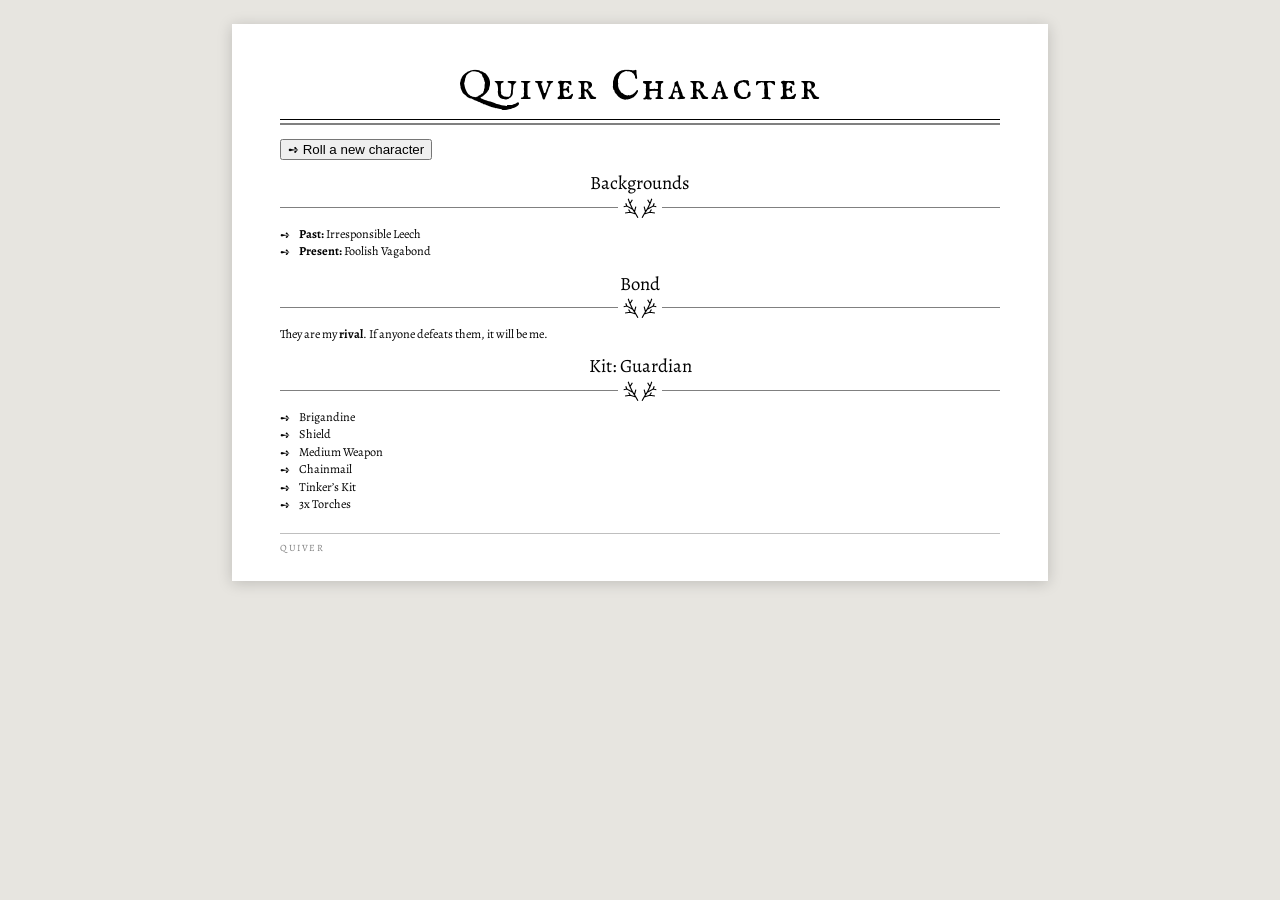
==== generator.html @ 88dc2704 "add generator, unlinked" ====
<!DOCTYPE html>
<html lang="en">
<head>
<meta charset="UTF-8">
<meta name="viewport" content="width=device-width, initial-scale=1">
<title>Quiver Character</title>
<link rel="stylesheet" href="style.css">
<link rel="icon" href="favicon.png" type="image/png" sizes="32x32">
</head>
<body class="home">

<div class="page">
  <div class="title">Quiver Character</div>
  <div class="title-rule"><div class="bar"></div><div class="bar2"></div></div>

  <button class="reroll" id="reroll">➺ Roll a new character</button>

  <div id="sheet"></div>

  <div class="footer">QUIVER</div>
</div>

<script>
// All content is read from tables.html at runtime, so nothing here duplicates it.
// fetch() needs the site served over http (e.g. `python -m http.server`), not opened from file://
const pick = arr => arr[Math.floor(Math.random() * arr.length)];

// The table that follows the <h2> with this exact text
function tableAfter(doc, heading) {
  const h2 = [...doc.querySelectorAll('h2')].find(h => h.textContent.trim() === heading);
  let el = h2 && h2.nextElementSibling;
  while (el && el.tagName !== 'TABLE') el = el.nextElementSibling;
  if (!el) throw new Error(`No table found under "${heading}" in tables.html`);
  return el;
}

// Every non-number cell is an entry; innerHTML keeps the <b> in bonds
const entries = table => [...table.querySelectorAll('td:not(.n)')].map(td => td.innerHTML.trim());

// Kits are laid out four to a tbody: a header row of names, then one row per item
function kits(table) {
  const result = [];
  for (const tbody of table.tBodies) {
    const [head, ...rows] = tbody.rows;
    [...head.cells].forEach((th, i) => {
      result.push({
        name: th.textContent.replace(/^\d+\.\s*/, ''),
        items: rows.map(r => r.cells[i].textContent.trim()).filter(Boolean),
      });
    });
  }
  return result;
}

const has = (kit, item) => kit.items.some(i => new RegExp(`\\b${item}\\b`, 'i').test(i));

function loadTables(doc) {
  return {
    description: entries(tableAfter(doc, 'Description')),
    occupation: entries(tableAfter(doc, 'Occupation')),
    bonds: entries(tableAfter(doc, 'Bonds')),
    powerWords: ['Forms', 'Essence', 'Effect'].map(t => entries(tableAfter(doc, `Power Word: ${t}`))),
    kits: kits(tableAfter(doc, 'Kits')),
    relicLink: doc.querySelector('a.xref'),
    relicSpells: [],
  };
}

// Cairn's Spellbooks page (the URL comes from the link card in tables.html) is a d100 table:
// number, name, description. The italic part of a description is spellbook flavor, so drop it
async function loadRelicSpells(url) {
  const doc = new DOMParser().parseFromString(await (await fetch(url)).text(), 'text/html');
  return [...doc.querySelectorAll('table tbody tr')].map(r => {
    r.cells[2].querySelectorAll('em').forEach(em => em.remove());
    const text = r.cells[2].textContent.trim().replace(/\.(\s*\.)+$/, '.');
    return {name: r.cells[1].textContent.trim(), text};
  });
}

function roll(t) {
  const kit = pick(t.kits);
  const background = () => `${pick(t.description)} ${pick(t.occupation)}`;
  const c = {
    backgrounds: [background(), background()],
    bond: pick(t.bonds),
    kit,
    // "roll 5 times on any of the tables": each roll picks a table at random
    powerWords: has(kit, 'Grimoire') ? Array.from({length: 5}, () => pick(pick(t.powerWords))) : [],
    relicRolls: has(kit, 'Relic') ? 3 : has(kit, 'Talisman') ? 1 : 0,
    relicSpells: [],
  };
  if (t.relicSpells.length) {
    c.relicSpells = Array.from({length: c.relicRolls}, () => pick(t.relicSpells));
  }
  return c;
}

function render(c, t) {
  const list = items => `<ul>${items.map(i => `<li>${i}</li>`).join('')}</ul>`;
  let html = `
    <h2>Backgrounds</h2>
    ${list([`<b>Past:</b> ${c.backgrounds[0]}`, `<b>Present:</b> ${c.backgrounds[1]}`])}
    <h2>Bond</h2>
    <p>${c.bond}</p>
    <h2>Kit: ${c.kit.name}</h2>
    ${list(c.kit.items)}`;
  if (c.powerWords.length) {
    html += `<h2>Grimoire</h2>${list(c.powerWords)}`;
  }
  if (c.relicRolls) {
    const item = has(c.kit, 'Relic') ? 'Relic' : 'Talisman';
    html += `<h2>${item}</h2>`;
    if (c.relicSpells.length) {
      if (c.relicSpells.length > 1) html += `<p>Pick your favorite:</p>`;
      html += list(c.relicSpells.map(s => `<b>${s.name}</b>: ${s.text}`));
    } else {
      // Cairn couldn't be reached, so fall back to rolling by hand
      const times = c.relicRolls === 1 ? 'once' : `${c.relicRolls} times`;
      html += `<p>Roll ${times} on the Relic Spells table${c.relicRolls > 1 ? ' and pick your favorite' : ''}:</p>`;
    }
    html += t.relicLink ? t.relicLink.outerHTML : '';
  }
  document.getElementById('sheet').innerHTML = html;
}

fetch('tables.html')
  .then(r => r.text())
  .then(async text => {
    const tables = loadTables(new DOMParser().parseFromString(text, 'text/html'));
    if (tables.relicLink) {
      try { tables.relicSpells = await loadRelicSpells(tables.relicLink.href); }
      catch (err) { console.warn('Relic spells unavailable, falling back to the link', err); }
    }
    const go = () => render(roll(tables), tables);
    document.getElementById('reroll').addEventListener('click', go);
    go();
  })
  .catch(err => {
    document.getElementById('sheet').innerHTML =
      `<p class="note">Couldn't load tables.html (${err.message}). If you opened this file directly, serve the folder instead: <code>python -m http.server</code></p>`;
  });
</script>

</body>
</html>
---- style.css ----
/* ---- fonts (latin subset, self-hosted; licenses in fonts/) ---- */
/* Alegreya is a variable font: one file per style covers every weight */
@font-face{
  font-family:'Alegreya';
  font-style:normal;
  font-weight:400 900;
  font-display:swap;
  src:url(fonts/alegreya.woff2) format('woff2');
}
@font-face{
  font-family:'Alegreya';
  font-style:italic;
  font-weight:400 900;
  font-display:swap;
  src:url(fonts/alegreya-italic.woff2) format('woff2');
}
@font-face{
  font-family:'IM Fell English SC';
  font-style:normal;
  font-weight:400;
  font-display:swap;
  src:url(fonts/im-fell-english-sc.woff2) format('woff2');
}

:root{
  --ink:#000;
  --rule-grey:#808080;
  --rule-light:#bfbfbf;
  --ink-soft:#444;       /* notes */
  --desk:#e7e5e0;        /* background behind the pages */
  --paper:#fff;
  --card:#f6f6f6;        /* link card background */
  --stripe:#efefef;      /* table stripes, card hover */
  --table-head:#a9a9a9;  /* kits table header row */
  --shadow:rgba(0,0,0,0.18);  /* page drop shadow */
}
*{box-sizing:border-box;}
body{
  background:var(--desk);
  margin:0;
  padding:24px 0 48px;
  font-family:'Alegreya', serif;
}
.page{
  width:612pt;
  height:792pt;
  background:var(--paper);
  margin:0 auto 28px;
  padding:32pt 36pt 26pt;
  position:relative;
  box-shadow:0 2px 14px var(--shadow);
  font-size:9.2pt;
  line-height:1.42;
  color:var(--ink);
  overflow:hidden;
  page-break-after:always;
  break-after:page;
}
.page:last-child{page-break-after:auto;break-after:auto;}

/* home page: a single screen page that grows with its content */
body.home .page{
  height:auto;
  max-width:calc(100% - 32px);
  padding-bottom:46pt;
  overflow:visible;
}
@media (max-width:640px){
  body.home .page{padding:24pt 16px 46pt;}
  body.home .footer{left:16px;right:16px;}
}

/* ---- Title (first page only) ---- */
.title{
  font-family:'IM Fell English SC', serif;
  font-size:30pt;
  text-align:center;
  letter-spacing:3px;
  margin:0 0 6pt;
  font-weight:400;
  line-height:1.1;
}
.title-rule{margin:0 0 11pt;}
.title-rule .bar{height:1.1pt;background:var(--ink);}
.title-rule .bar2{height:0.9pt;background:var(--rule-grey);margin-top:2.5pt;}

/* running page title on later pages */
.running-title{
  font-family:'IM Fell English SC', serif;
  font-size:13pt;
  text-align:center;
  letter-spacing:2px;
  margin:0 0 6pt;
  line-height:1.1;
}
.running-rule{height:1.1pt;background:var(--ink);margin-bottom:2.5pt;}
.running-rule2{height:0.9pt;background:var(--rule-grey);margin-bottom:10pt;}

/* ---- two column layout ---- */
.columns{
  display:grid;
  grid-template-columns:1fr 1fr;
  column-gap:24pt;
}
.col-left{padding-right:6pt;}
.col-right{padding-left:6pt;border-left:1pt solid var(--rule-light);}

/* ---- section headers ---- */
h2{
  font-family:'Alegreya', serif;
  font-size:14pt;
  font-weight:400;
  text-align:center;
  margin:9pt 0 6pt;
  line-height:1.15;
}
.columns > div > h2:first-child{margin-top:0;}
.page > h2:first-of-type{margin-top:0;}

h2::after {
  --orn-w: 34px;   /* ornament width */
  --orn-h: 20px;   /* ornament height */
  --gap: 5px;      /* space between antler tips and the lines */

  content: '';
  display: block;
  height: var(--orn-h);
  margin-top: 3pt;
  background: linear-gradient(90deg,
    var(--rule-grey) calc(50% - var(--orn-w) / 2 - 1px),
    var(--ink) 0 calc(50% + var(--orn-w) / 2 + 1px),
    var(--rule-grey) 0);
  --fletch: url("data:image/svg+xml,%3Csvg xmlns='http://www.w3.org/2000/svg' viewBox='0.2 0.2 19.6 11.5'%3E%3Cpath d='M8.8 11.6L7.6 9.4L5.8 6.6L4.2 3.4L3.2 0.6 M7.6 9.4L4.4 8.4L1.4 8.8 M5.8 6.6L2.4 4.8L0.6 5.2 M6.8 8.2L7.6 5.2 M4.2 3.4L5.6 1.2 M4.4 8.4L3.4 6.8 M2.4 4.8L1.8 3.2 M11.2 11.6L12.4 9.4L14.2 6.6L15.8 3.4L16.8 0.6 M12.4 9.4L15.6 8.4L18.6 8.8 M14.2 6.6L17.6 4.8L19.4 5.2 M13.2 8.2L12.4 5.2 M15.8 3.4L14.4 1.2 M15.6 8.4L16.6 6.8 M17.6 4.8L18.2 3.2' stroke='black' stroke-width='0.65' fill='none' stroke-linejoin='miter' stroke-linecap='butt'/%3E%3C/svg%3E");
  --line: linear-gradient(#000 0 0);
  --mask:
    var(--fletch) center / var(--orn-w) var(--orn-h) no-repeat,
    var(--line) left 0 top 9px / calc(50% - var(--orn-w) / 2 - var(--gap)) 1px no-repeat,
    var(--line) right 0 top 9px / calc(50% - var(--orn-w) / 2 - var(--gap)) 1px no-repeat;
  -webkit-mask: var(--mask);
          mask: var(--mask);
}

/* ---- sub headings (Initiative, Attack Procedure...) ---- */
h3{
  font-size:10.2pt;
  font-style:italic;
  font-weight:700;
  margin:6pt 0 2pt;
  line-height:1.2;
}
.columns h3:first-of-type{margin-top:4pt;}

p{margin:0 0 5pt;}
.tight p{margin:0;}

b{font-weight:700;}

/* ---- lists ---- */
ul{list-style:none;margin:0 0 5pt;padding:0;}
li{position:relative;padding-left:14pt;margin-bottom:0;}
li::before{
  content:'➺';
  position:absolute;
  left:0;
  color:var(--ink);
  font-size:9pt;
  line-height:1;
  transform:translateY(25%);
}
ul.sub{margin:0 0 0 2pt;}
ul.sub li{padding-left:12pt;margin-bottom:0;}
ul.sub li::before{
  content:'-';
  transform:translateY(25%);
}
li > p{margin:0;}

/* ---- tables ---- */
table{
  width:100%;
  border-collapse:collapse;
  margin:0 0 3pt;
}
td{
  padding:2.6pt 5pt;
  vertical-align:top;
}
tr:nth-child(even) td{background:var(--stripe);}
td.n{
  font-weight:700;
  text-align:right;
  width:1%;
  white-space:nowrap;
  padding-right:6pt;
}
table.roll td:not(.n){width:24%;}
table.bonds td:not(.n){width:50%;}
table.items th{
  font-weight:700;
  text-align:right;
  vertical-align:top;
  padding:2.6pt 6pt 2.6pt 5pt;
  width:15%;
}
table.items td{width:35%;}
tr:nth-child(even) th{background:var(--stripe);}
table.signature th{width:22%;}
table.signature td{width:78%;}

table.kits td{width:25%;}
table.kits tr.head th{
  background:var(--table-head);
  text-align:left;
  font-weight:700;
  padding:3pt 5pt;
}
table.kits tr:nth-child(even) td{background:none;}
table.kits tr:nth-child(odd) td{background:var(--stripe);}

.note{
  font-size:7.4pt;
  font-style:italic;
  color:var(--ink-soft);
  margin:0 0 10pt;
}

/* ---- link cards: .doc (home page contents), .xref (external table) ---- */
a.doc, a.xref{
  display:flex;
  align-items:center;
  border-top:1.1pt solid var(--ink);
  border-bottom:0.9pt solid var(--rule-grey);
  background:var(--card);
  color:var(--ink);
  text-decoration:none;
}
a.doc:hover, a.xref:hover{background:var(--stripe);}
.doc-desc, .xref-desc{font-style:italic;}

a.doc{gap:12pt;margin:0 0 12pt;padding:9pt 14pt;}
.doc-arrow{font-size:20pt;line-height:1;}
.doc-text{display:flex;flex-direction:column;line-height:1.35;}
.doc-title{font-family:'IM Fell English SC', serif;font-size:15pt;letter-spacing:1.5px;}

a.xref{gap:10pt;margin:14pt auto 0;width:70%;padding:7pt 12pt;}
.xref-arrow{font-size:16pt;line-height:1;}
.xref-text{display:flex;flex-direction:column;line-height:1.3;}
.xref-title{font-family:'IM Fell English SC', serif;font-size:12pt;letter-spacing:1px;}
.xref-url{font-size:7.2pt;letter-spacing:0.5px;color:var(--rule-grey);}

/* ---- footer ---- */
.footer{
  position:absolute;
  left:36pt; right:36pt; bottom:20pt;
  border-top:1pt solid var(--rule-light);
  padding-top:5pt;
  display:flex;
  justify-content:space-between;
  font-size:7.2pt;
  letter-spacing:1.5px;
  color:var(--rule-grey);
}

@page{
  size:612pt 792pt;
  margin:0;
}
@media print{
  body{background:var(--paper);padding:0;margin:0;}
  .page{box-shadow:none;margin:0;-webkit-print-color-adjust:exact;print-color-adjust:exact;}
}
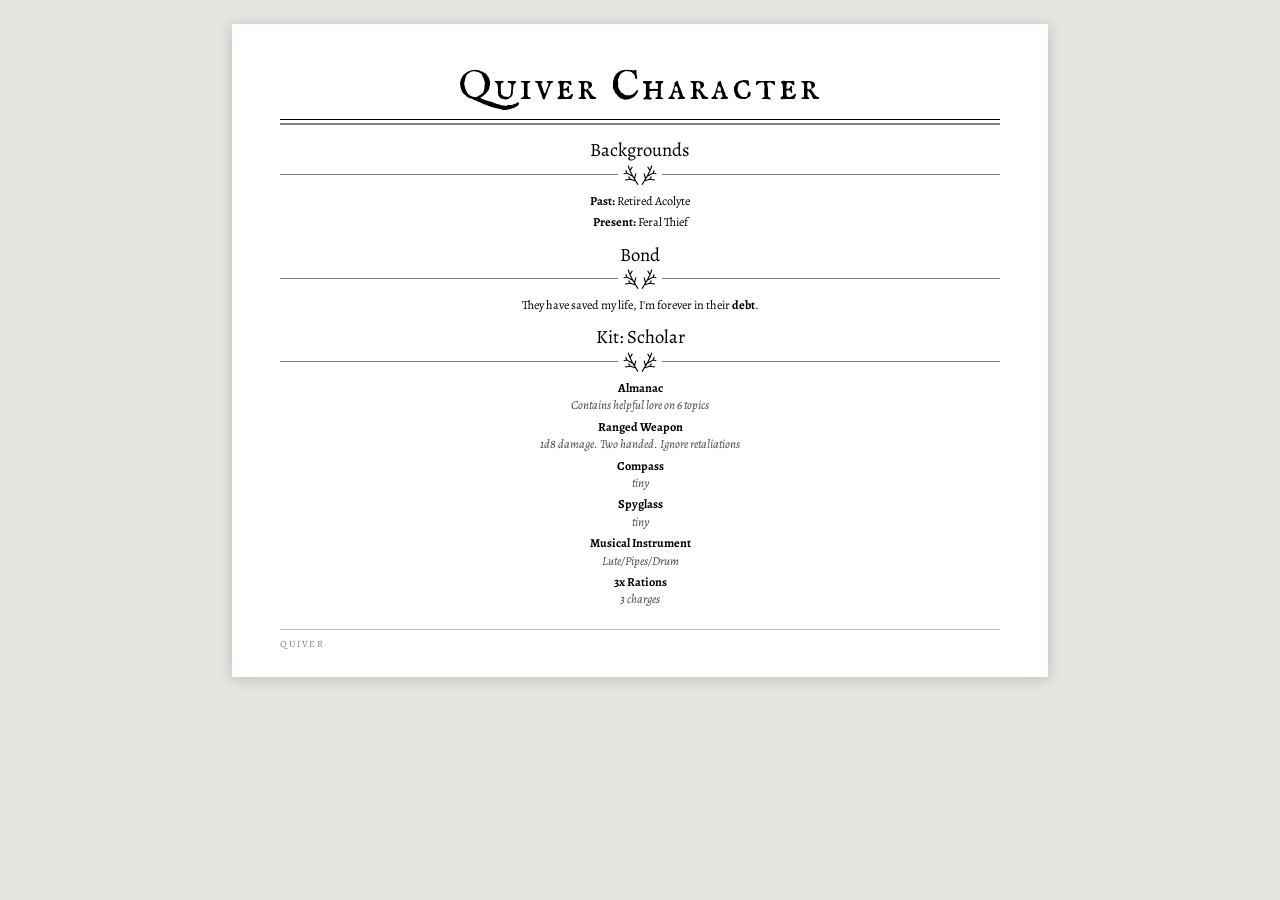
==== commit 2bc0dcea: "link generator, make it prettier" ====
--- a/generator.html
+++ b/generator.html
@@ -7,13 +7,11 @@
 <link rel="stylesheet" href="style.css">
 <link rel="icon" href="favicon.png" type="image/png" sizes="32x32">
 </head>
-<body class="home">
+<body class="home generator">
 
 <div class="page">
   <div class="title">Quiver Character</div>
   <div class="title-rule"><div class="bar"></div><div class="bar2"></div></div>
-
-  <button class="reroll" id="reroll">➺ Roll a new character</button>
 
   <div id="sheet"></div>
 
@@ -54,6 +52,30 @@
 
 const has = (kit, item) => kit.items.some(i => new RegExp(`\\b${item}\\b`, 'i').test(i));
 
+const normalize = name => name.toLowerCase().replace(/’/g, "'").trim();
+
+// Starting and Signature Items: name in <th>, description in the <td> after it
+function itemDescriptions(doc) {
+  const descs = {};
+  doc.querySelectorAll('table.items th').forEach(th => {
+    descs[normalize(th.textContent)] = th.nextElementSibling.textContent.trim();
+  });
+  return descs;
+}
+
+// Kits name items loosely ("3x vials", "Heavy Silvered Weapon", "Musical Instrument"),
+// so try a few spellings against the item tables
+function describe(kitItem, descs) {
+  const name = normalize(kitItem.replace(/^\d+x\s*/i, ''));
+  const lookup = n => descs[n] ?? descs[n.replace(/es$/, '')] ?? descs[n.replace(/s$/, '')];
+  // "Heavy Silvered Weapon" ➺ "Weapon, Heavy" + "Weapon, silvered"
+  const weapon = name.match(/^(.+) weapons?$/);
+  const found = weapon
+    ? weapon[1].split(' ').map(adj => descs[`weapon, ${adj}`])
+    : [lookup(name) ?? lookup(name.split(' ').pop())];
+  return found.filter(Boolean).join('. ');
+}
+
 function loadTables(doc) {
   return {
     description: entries(tableAfter(doc, 'Description')),
@@ -61,6 +83,7 @@
     bonds: entries(tableAfter(doc, 'Bonds')),
     powerWords: ['Forms', 'Essence', 'Effect'].map(t => entries(tableAfter(doc, `Power Word: ${t}`))),
     kits: kits(tableAfter(doc, 'Kits')),
+    itemDescs: itemDescriptions(doc),
     relicLink: doc.querySelector('a.xref'),
     relicSpells: [],
   };
@@ -103,7 +126,10 @@
     <h2>Bond</h2>
     <p>${c.bond}</p>
     <h2>Kit: ${c.kit.name}</h2>
-    ${list(c.kit.items)}`;
+    ${list(c.kit.items.map(item => {
+      const desc = describe(item, t.itemDescs);
+      return `<b>${item}</b>${desc ? `<span class="item-desc">${desc}</span>` : ''}`;
+    }))}`;
   if (c.powerWords.length) {
     html += `<h2>Grimoire</h2>${list(c.powerWords)}`;
   }
@@ -117,8 +143,8 @@
       // Cairn couldn't be reached, so fall back to rolling by hand
       const times = c.relicRolls === 1 ? 'once' : `${c.relicRolls} times`;
       html += `<p>Roll ${times} on the Relic Spells table${c.relicRolls > 1 ? ' and pick your favorite' : ''}:</p>`;
+      html += t.relicLink ? t.relicLink.outerHTML : '';
     }
-    html += t.relicLink ? t.relicLink.outerHTML : '';
   }
   document.getElementById('sheet').innerHTML = html;
 }
@@ -131,9 +157,7 @@
       try { tables.relicSpells = await loadRelicSpells(tables.relicLink.href); }
       catch (err) { console.warn('Relic spells unavailable, falling back to the link', err); }
     }
-    const go = () => render(roll(tables), tables);
-    document.getElementById('reroll').addEventListener('click', go);
-    go();
+    render(roll(tables), tables);
   })
   .catch(err => {
     document.getElementById('sheet').innerHTML =
--- a/style.css
+++ b/style.css
@@ -248,6 +248,12 @@
 .xref-title{font-family:'IM Fell English SC', serif;font-size:12pt;letter-spacing:1px;}
 .xref-url{font-size:7.2pt;letter-spacing:0.5px;color:var(--rule-grey);}
 
+/* ---- generator: centered character sheet, no list arrows ---- */
+body.generator #sheet{text-align:center;}
+body.generator #sheet li{padding-left:0;margin-bottom:3pt;}
+body.generator #sheet li::before{content:none;}
+.item-desc{display:block;font-style:italic;color:var(--ink-soft);}
+
 /* ---- footer ---- */
 .footer{
   position:absolute;
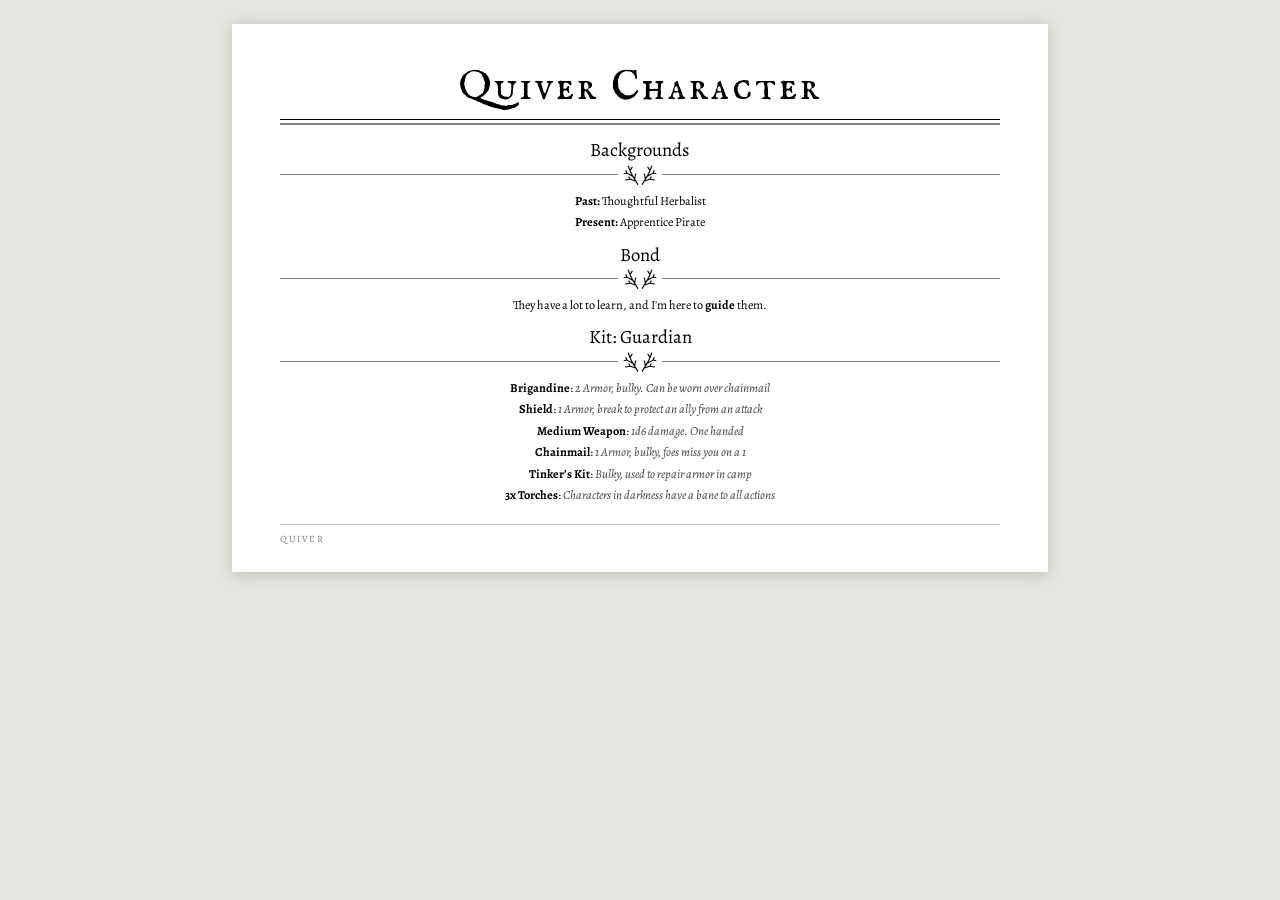
==== commit 30aca5a9: "rename cleric, format tweaks" ====
--- a/generator.html
+++ b/generator.html
@@ -127,11 +127,15 @@
     <p>${c.bond}</p>
     <h2>Kit: ${c.kit.name}</h2>
     ${list(c.kit.items.map(item => {
-      const desc = describe(item, t.itemDescs);
-      return `<b>${item}</b>${desc ? `<span class="item-desc">${desc}</span>` : ''}`;
+      let desc = describe(item, t.itemDescs);
+      // "3x Torches" already says how many, so drop "3 charges" from the description
+      if (/^\d+x\s/i.test(item)) {
+        desc = desc.replace(/(^|[,.]\s*)\d+ charges?(?=[,.]|$)/gi, '').replace(/^[,.]\s*/, '');
+      }
+      return `<b>${item}</b>${desc ? `: <span class="item-desc">${desc}</span>` : ''}`;
     }))}`;
   if (c.powerWords.length) {
-    html += `<h2>Grimoire</h2>${list(c.powerWords)}`;
+    html += `<h2>Grimoire</h2><p>${c.powerWords.join(', ')}</p>`;
   }
   if (c.relicRolls) {
     const item = has(c.kit, 'Relic') ? 'Relic' : 'Talisman';
--- a/style.css
+++ b/style.css
@@ -252,7 +252,7 @@
 body.generator #sheet{text-align:center;}
 body.generator #sheet li{padding-left:0;margin-bottom:3pt;}
 body.generator #sheet li::before{content:none;}
-.item-desc{display:block;font-style:italic;color:var(--ink-soft);}
+.item-desc{font-style:italic;color:var(--ink-soft);}
 
 /* ---- footer ---- */
 .footer{
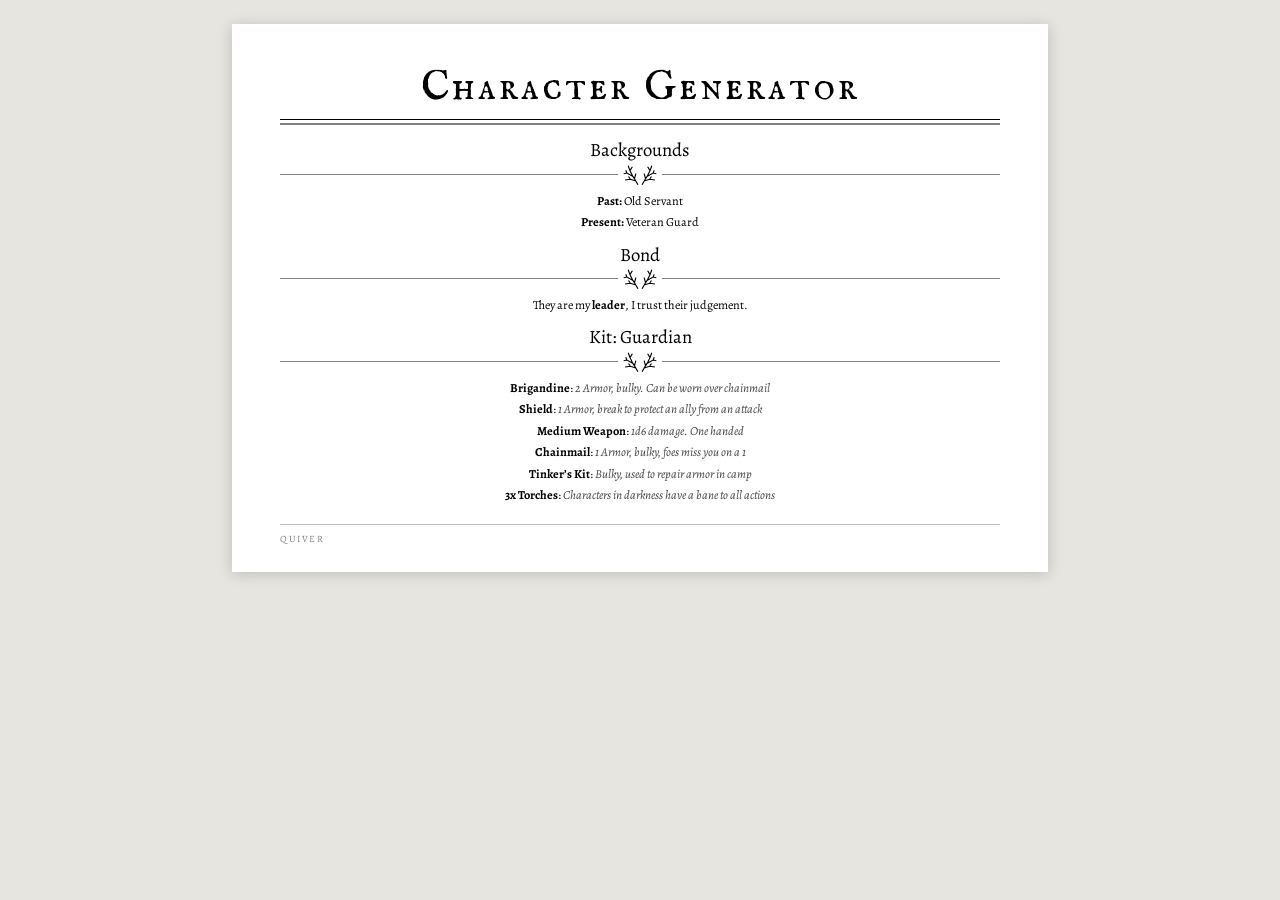
==== commit 92a524a9: "page naming" ====
--- a/generator.html
+++ b/generator.html
@@ -3,14 +3,14 @@
 <head>
 <meta charset="UTF-8">
 <meta name="viewport" content="width=device-width, initial-scale=1">
-<title>Quiver Character</title>
+<title>Character Generator</title>
 <link rel="stylesheet" href="style.css">
 <link rel="icon" href="favicon.png" type="image/png" sizes="32x32">
 </head>
 <body class="home generator">
 
 <div class="page">
-  <div class="title">Quiver Character</div>
+  <div class="title">Character Generator</div>
   <div class="title-rule"><div class="bar"></div><div class="bar2"></div></div>
 
   <div id="sheet"></div>
--- a/style.css
+++ b/style.css
@@ -65,8 +65,11 @@
   padding-bottom:46pt;
   overflow:visible;
 }
+/* no footer (index): bottom padding matches the top */
+body.home .page:not(:has(.footer)){padding-bottom:32pt;}
 @media (max-width:640px){
   body.home .page{padding:24pt 16px 46pt;}
+  body.home .page:not(:has(.footer)){padding-bottom:24pt;}
   body.home .footer{left:16px;right:16px;}
 }
 
@@ -238,6 +241,7 @@
 .doc-desc, .xref-desc{font-style:italic;}
 
 a.doc{gap:12pt;margin:0 0 12pt;padding:9pt 14pt;}
+a.doc:last-of-type{margin-bottom:0;}
 .doc-arrow{font-size:20pt;line-height:1;}
 .doc-text{display:flex;flex-direction:column;line-height:1.35;}
 .doc-title{font-family:'IM Fell English SC', serif;font-size:15pt;letter-spacing:1.5px;}
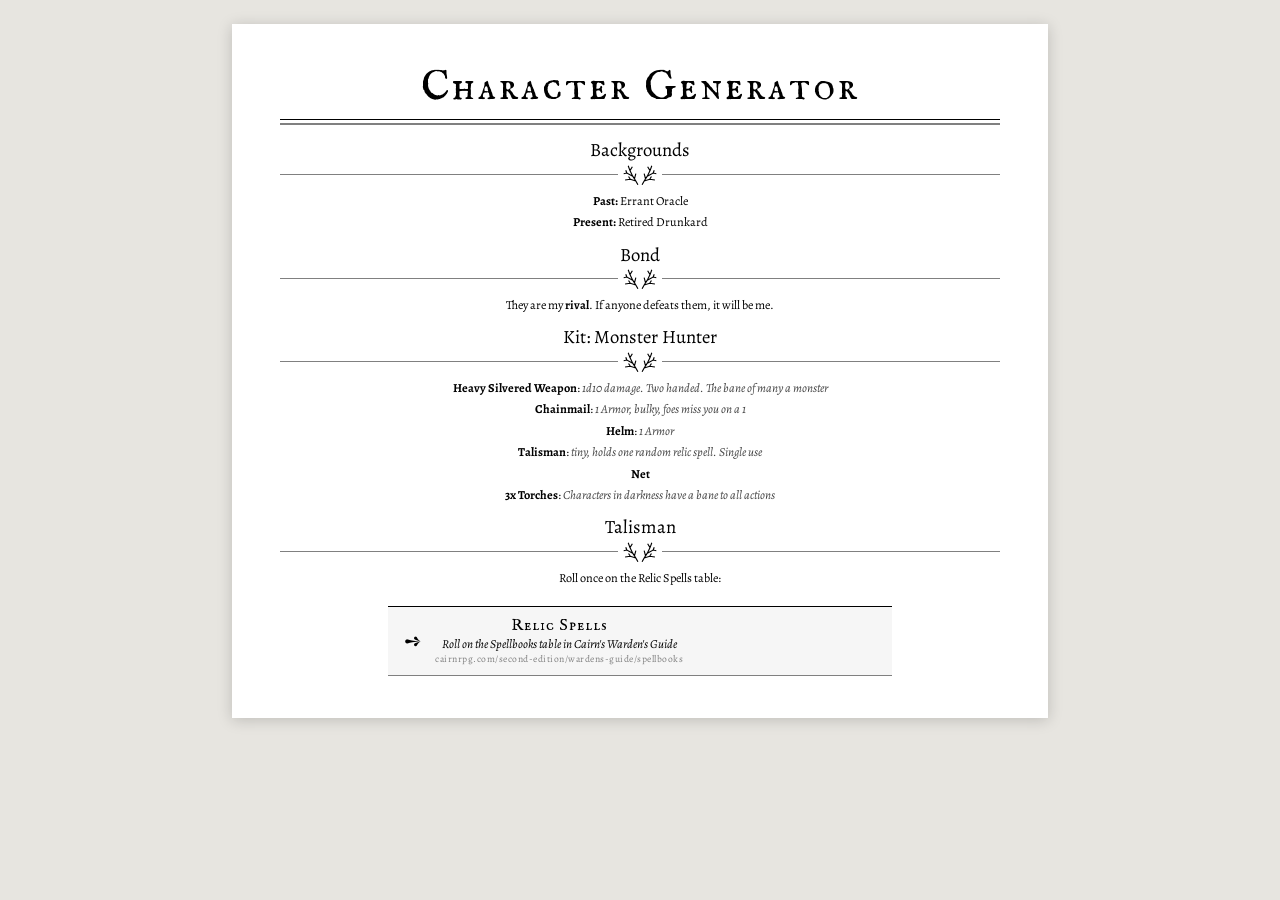
==== commit 025f88e6: "remove footer from generator" ====
--- a/generator.html
+++ b/generator.html
@@ -14,8 +14,6 @@
   <div class="title-rule"><div class="bar"></div><div class="bar2"></div></div>
 
   <div id="sheet"></div>
-
-  <div class="footer">QUIVER</div>
 </div>
 
 <script>
--- a/style.css
+++ b/style.css
@@ -197,7 +197,7 @@
   padding-right:6pt;
 }
 table.roll td:not(.n){width:24%;}
-table.bonds td:not(.n){width:50%;}
+table.pairs td:not(.n){width:50%;}
 table.items th{
   font-weight:700;
   text-align:right;
@@ -271,6 +271,42 @@
   color:var(--rule-grey);
 }
 
+/* ---- phones: printed sheets become full-width cards that grow with content ---- */
+@media (max-width:640px){
+  body:not(.home){padding:0 0 16px;}
+  body:not(.home) .page{
+    width:auto;
+    height:auto;
+    overflow:visible;
+    margin:0 0 12px;
+    padding:20pt 16px 16pt;
+    font-size:10pt;
+  }
+  .columns{grid-template-columns:1fr;}
+  .col-left{padding-right:0;}
+  .col-right{padding-left:0;border-left:none;}
+  .columns > .col-right > h2:first-child{margin-top:9pt;}
+  body:not(.home) .footer{position:static;margin-top:14pt;}
+  a.xref{width:auto;}
+
+  /* roll tables keep four pairs across, a point smaller and tighter */
+  table.roll{font-size:8.2pt;}
+  table.roll td{padding:3px 2px;}
+  table.roll td.n{padding-left:6px;padding-right:3px;}
+  table.roll td.n:first-child{padding-left:0;}
+  table.roll td:not(.n){width:auto;}
+
+  /* starting items: one item per line, still alphabetical */
+  table.items:not(.signature){display:grid;grid-template-columns:auto 1fr;}
+  table.items:not(.signature) tbody, table.items:not(.signature) tr{display:contents;}
+  table.items:not(.signature) th, table.items:not(.signature) td{width:auto;background:none;}
+  table.items:not(.signature) tr > :nth-child(n+3){background:var(--stripe);}
+}
+@media (max-width:340px){
+  table.roll{font-size:7.6pt;}
+  table.roll td.n:not(:first-child){padding-left:4px;}
+}
+
 @page{
   size:612pt 792pt;
   margin:0;
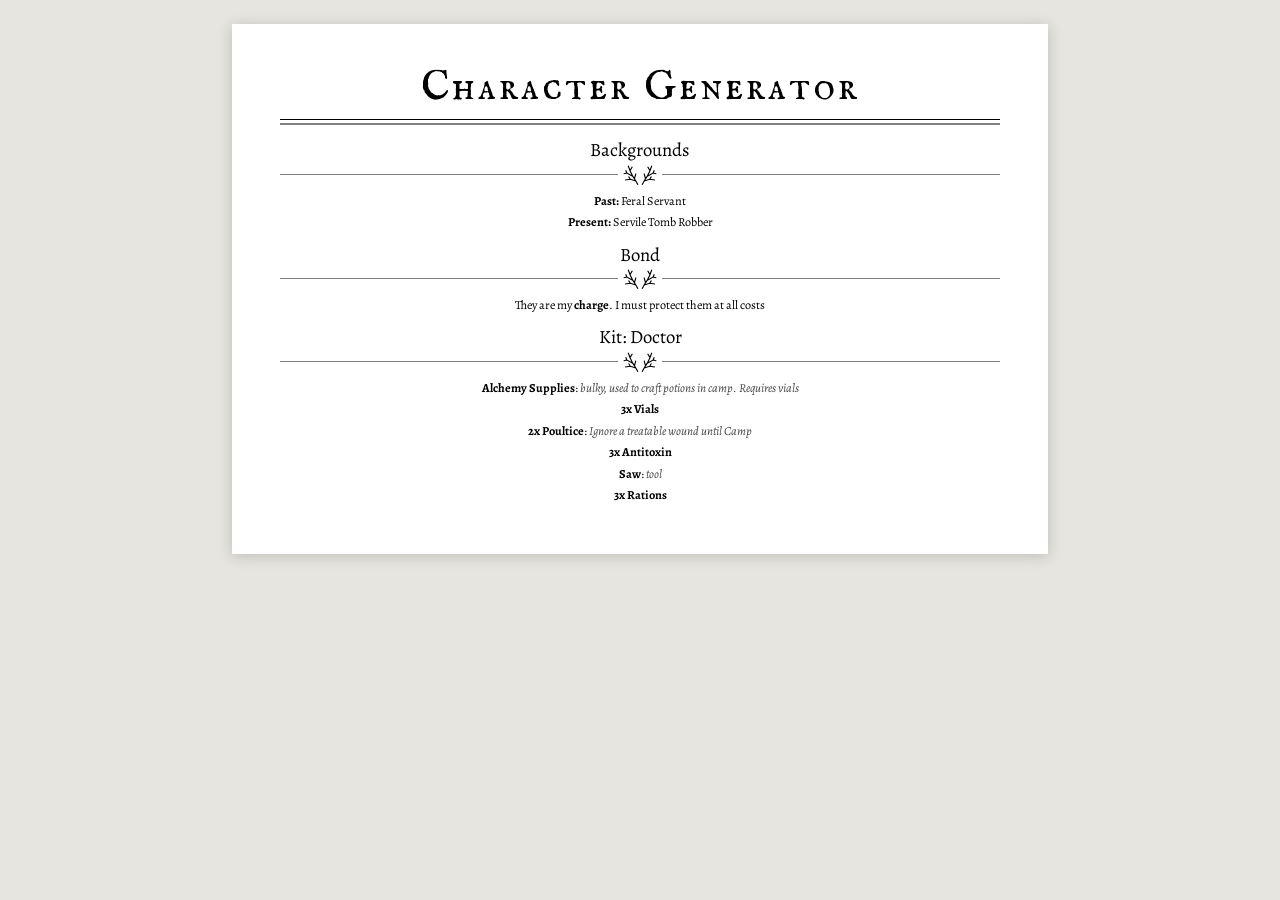
==== commit e3306836: "reroll Grimoire repeats" ====
--- a/generator.html
+++ b/generator.html
@@ -98,6 +98,12 @@
   });
 }
 
+function rollUnique(n, rollOnce) {
+  const results = new Set();
+  while (results.size < n) results.add(rollOnce());
+  return [...results];
+}
+
 function roll(t) {
   const kit = pick(t.kits);
   const background = () => `${pick(t.description)} ${pick(t.occupation)}`;
@@ -105,8 +111,8 @@
     backgrounds: [background(), background()],
     bond: pick(t.bonds),
     kit,
-    // "roll 5 times on any of the tables": each roll picks a table at random
-    powerWords: has(kit, 'Grimoire') ? Array.from({length: 5}, () => pick(pick(t.powerWords))) : [],
+    // "roll 5 times on any of the tables": each roll picks a table at random, rerolling repeats
+    powerWords: has(kit, 'Grimoire') ? rollUnique(5, () => pick(pick(t.powerWords))) : [],
     relicRolls: has(kit, 'Relic') ? 3 : has(kit, 'Talisman') ? 1 : 0,
     relicSpells: [],
   };
--- a/style.css
+++ b/style.css
@@ -197,7 +197,9 @@
   padding-right:6pt;
 }
 table.roll td:not(.n){width:24%;}
-table.pairs td:not(.n){width:50%;}
+table.bonds td:not(.n){width:50%;}
+table.wounds td:nth-child(2){width:42%;}
+table.wounds td:nth-child(4){width:58%;}
 table.items th{
   font-weight:700;
   text-align:right;
